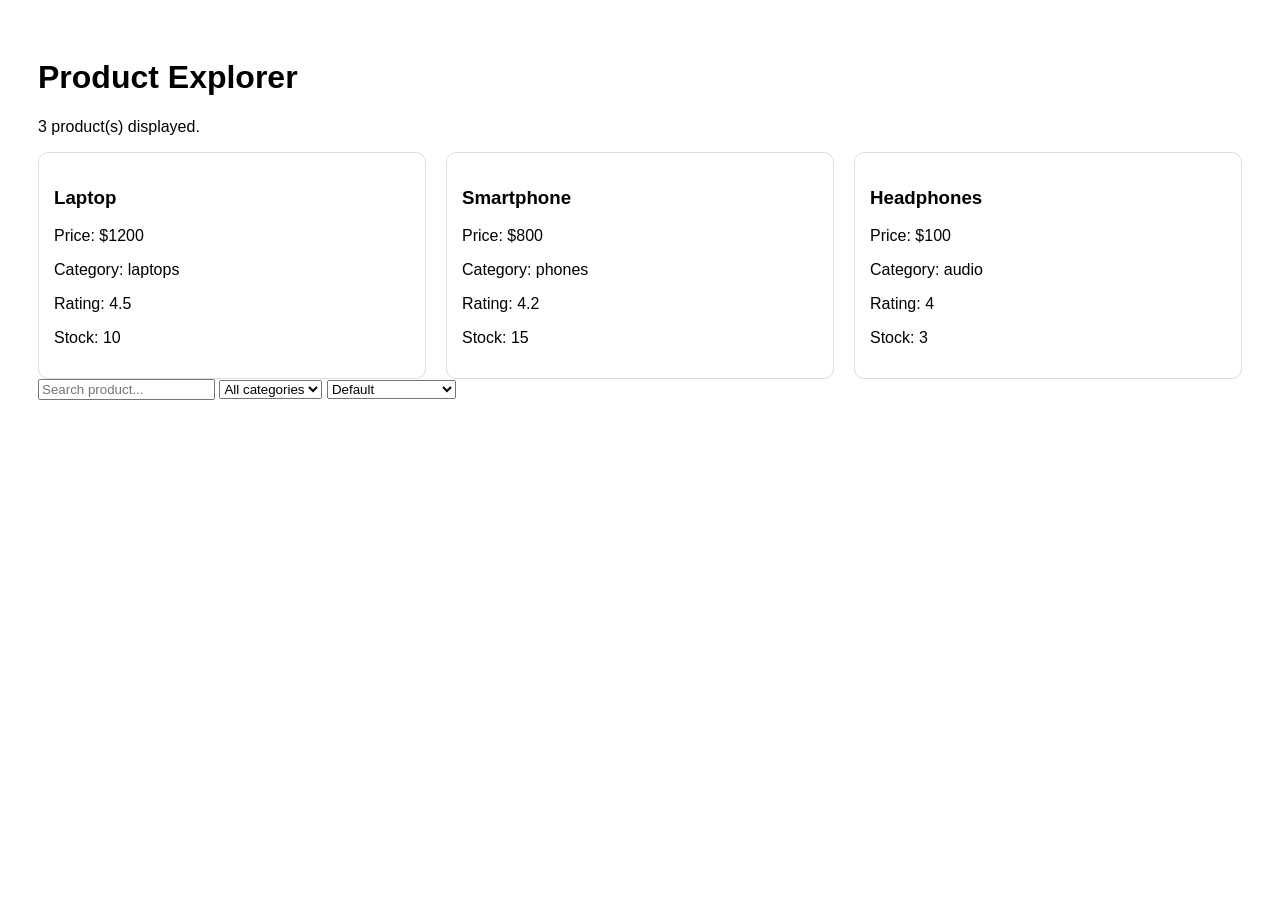
==== bagian18/index.html @ 0ae3ead4 "Final" ====
<!DOCTYPE html>
<html lang="en">
<head>
    <meta charset="UTF-8">
    <meta name="viewport" content="width=device-width, initial-scale=1.0">
    <title>Bagian 18 - State Management</title>
    <link rel="stylesheet" href="style.css">
</head>
<body>

    <h1>Product Explorer</h1>

    <p id="status">Loading...</p>

    <div id="product-list"></div>

    <script src="main.js"></script>
</body>
<input
    id="search-input"
    type="text"
    placeholder="Search product..."
>

<select id="category-select">
    <option value="all">All categories</option>
    <option value="laptops">Laptops</option>
    <option value="phones">Phones</option>
    <option value="audio">Audio</option>
</select>

<select id="sort-select">
    <option value="default">Default</option>
    <option value="price-asc">Price Low → High</option>
    <option value="price-desc">Price High → Low</option>
</select>
</html>
---- bagian18/style.css ----
body {
    font-family: Arial, sans-serif;
    padding: 30px;
}

#product-list {
    display: grid;
    grid-template-columns: repeat(auto-fit, minmax(200px, 1fr));
    gap: 20px;
}

.product-card {
    border: 1px solid #ddd;
    border-radius: 10px;
    padding: 15px;
}
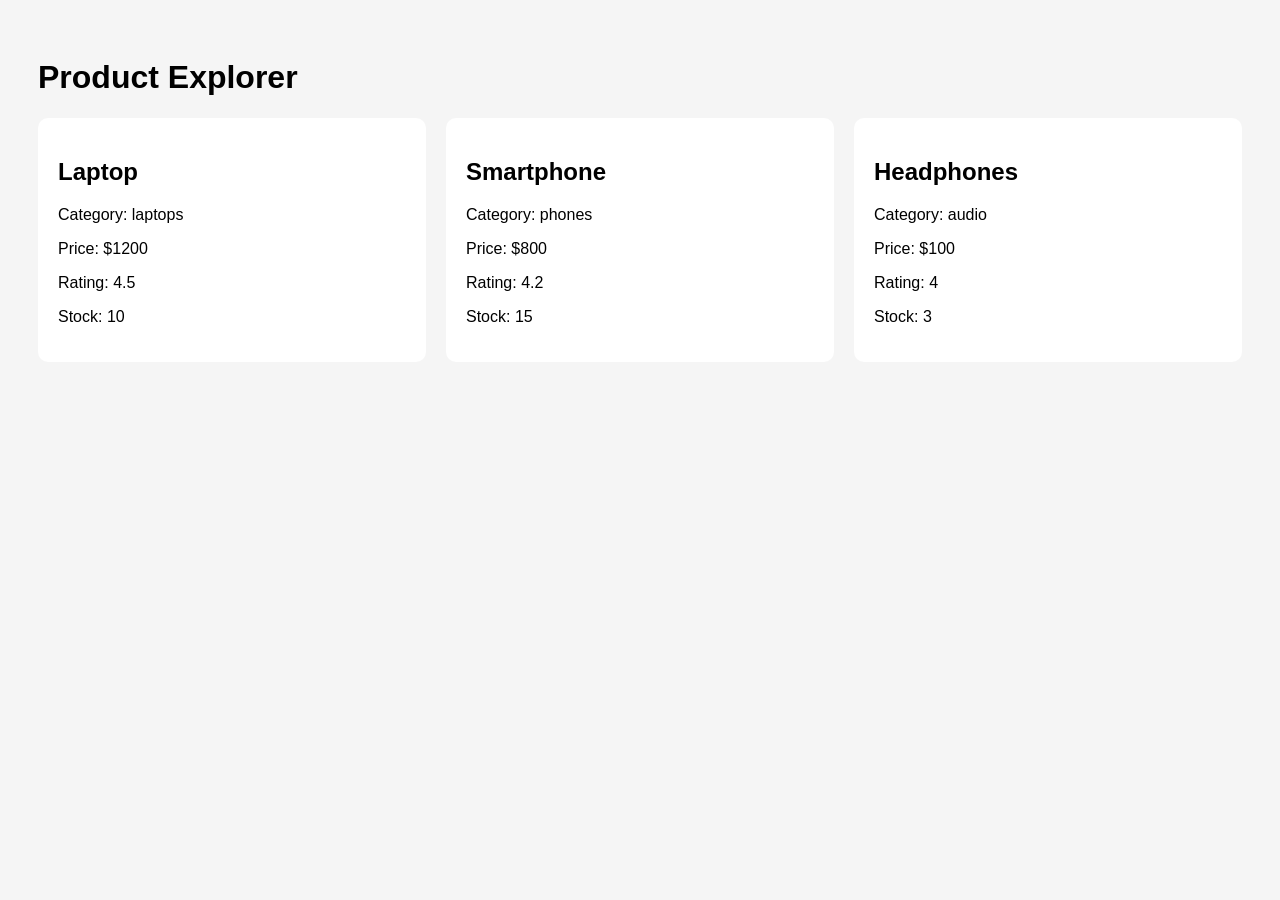
==== commit bdf98fe6: "rename" ====
--- a/bagian18/index.html
+++ b/bagian18/index.html
@@ -10,28 +10,8 @@
 
     <h1>Product Explorer</h1>
 
-    <p id="status">Loading...</p>
-
     <div id="product-list"></div>
 
     <script src="main.js"></script>
 </body>
-<input
-    id="search-input"
-    type="text"
-    placeholder="Search product..."
->
-
-<select id="category-select">
-    <option value="all">All categories</option>
-    <option value="laptops">Laptops</option>
-    <option value="phones">Phones</option>
-    <option value="audio">Audio</option>
-</select>
-
-<select id="sort-select">
-    <option value="default">Default</option>
-    <option value="price-asc">Price Low → High</option>
-    <option value="price-desc">Price High → Low</option>
-</select>
 </html>
--- a/bagian18/style.css
+++ b/bagian18/style.css
@@ -1,6 +1,7 @@
 body {
     font-family: Arial, sans-serif;
     padding: 30px;
+    background: #f5f5f5;
 }
 
 #product-list {
@@ -10,7 +11,7 @@
 }
 
 .product-card {
-    border: 1px solid #ddd;
+    background: white;
+    padding: 20px;
     border-radius: 10px;
-    padding: 15px;
 }
